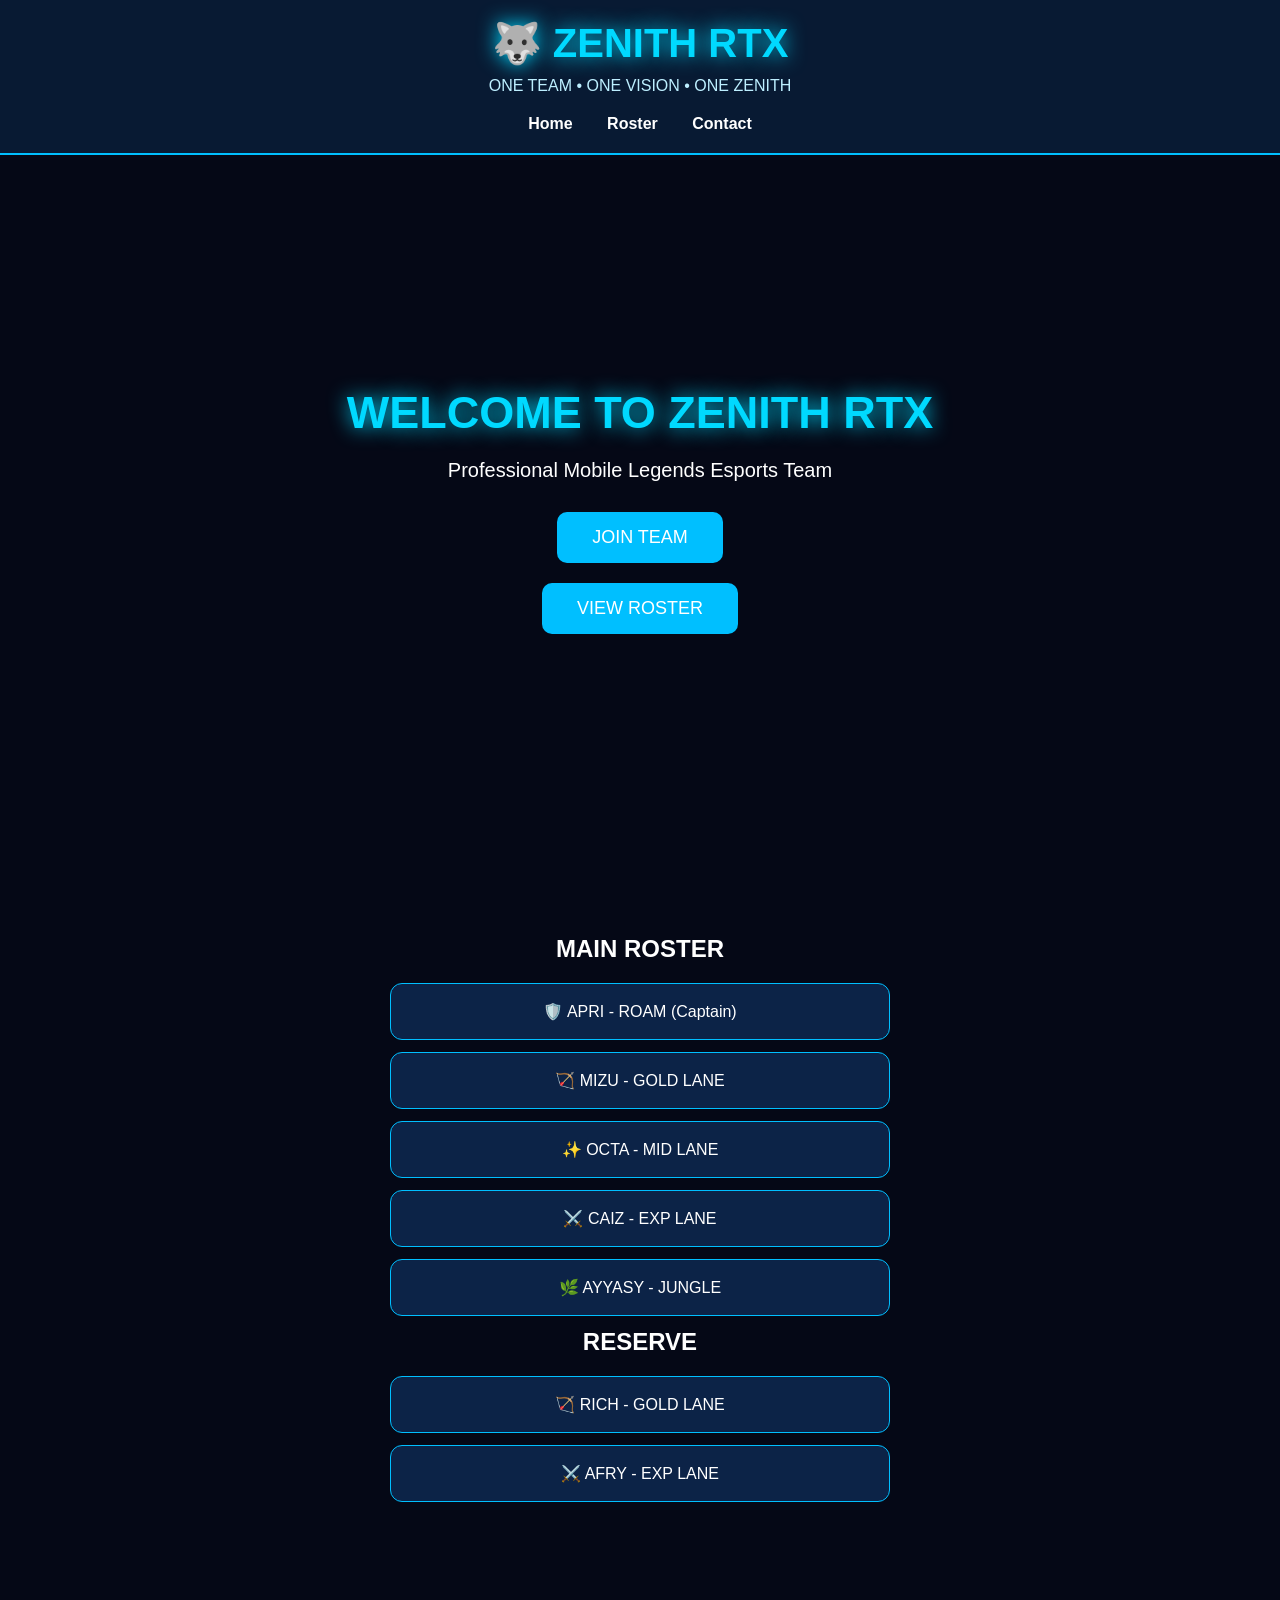
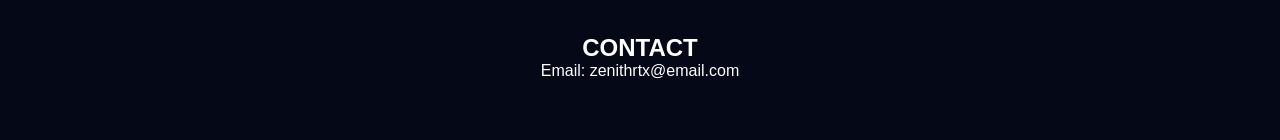
==== Index.html @ 930bee7c "Create Index.html" ====
<!DOCTYPE html>
<html lang="id">
<head>
    <meta charset="UTF-8">
    <meta name="viewport" content="width=device-width, initial-scale=1.0">
    <title>ZENITH RTX Esports</title>
    <link rel="stylesheet" href="style.css">
</head>
<body>

<header>
    <h1>🐺 ZENITH RTX</h1>
    <p>ONE TEAM • ONE VISION • ONE ZENITH</p>

    <nav>
        <a href="#home">Home</a>
        <a href="#roster">Roster</a>
        <a href="#contact">Contact</a>
    </nav>
</header>

<section id="home">
    <h2>WELCOME TO ZENITH RTX</h2>
    <p>Professional Mobile Legends Esports Team</p>

    <button>JOIN TEAM</button>
    <button>VIEW ROSTER</button>
</section>

<section id="roster">
    <h2>MAIN ROSTER</h2>

    <ul>
        <li>🛡️ APRI - ROAM (Captain)</li>
        <li>🏹 MIZU - GOLD LANE</li>
        <li>✨ OCTA - MID LANE</li>
        <li>⚔️ CAIZ - EXP LANE</li>
        <li>🌿 AYYASY - JUNGLE</li>
    </ul>

    <h2>RESERVE</h2>

    <ul>
        
        <li>🏹 RICH - GOLD LANE</li>
        <li>⚔️ AFRY - EXP LANE</li>
    </ul>
</section>

<section id="contact">
    <h2>CONTACT</h2>
    <p>Email: zenithrtx@email.com</p>
</section>

<script src="script.js"></script>

</body>
</html>
---- style.css ----
*{
    margin:0;
    padding:0;
    box-sizing:border-box;
    font-family:Arial, sans-serif;
}

body{
    background:#050816;
    color:white;
}

header{
    background:#081a33;
    padding:20px;
    text-align:center;
    border-bottom:2px solid #00bfff;
}

header h1{
    color:#00d9ff;
    font-size:40px;
    text-shadow:0 0 20px #00d9ff;
}

header p{
    color:#bdefff;
    margin-top:10px;
}

nav{
    margin-top:20px;
}

nav a{
    color:white;
    text-decoration:none;
    margin:0 15px;
    font-weight:bold;
}

nav a:hover{
    color:#00d9ff;
}

section{
    padding:60px 20px;
    text-align:center;
}

#home{
    min-height:80vh;
    display:flex;
    flex-direction:column;
    justify-content:center;
    align-items:center;
}

#home h2{
    font-size:45px;
    color:#00d9ff;
    text-shadow:0 0 20px #00d9ff;
}

#home p{
    margin:20px 0;
    font-size:20px;
}

button{
    padding:15px 35px;
    margin:10px;
    border:none;
    border-radius:10px;
    background:#00bfff;
    color:white;
    cursor:pointer;
    font-size:18px;
    transition:.3s;
}

button:hover{
    transform:scale(1.08);
    box-shadow:0 0 20px #00d9ff;
}

ul{
    list-style:none;
    margin-top:20px;
}

li{
    background:#0c2347;
    margin:12px auto;
    padding:18px;
    border-radius:12px;
    max-width:500px;
    border:1px solid #00bfff;
}

footer{
    text-align:center;
    padding:20px;
    background:#081a33;
    color:#ccc;
}
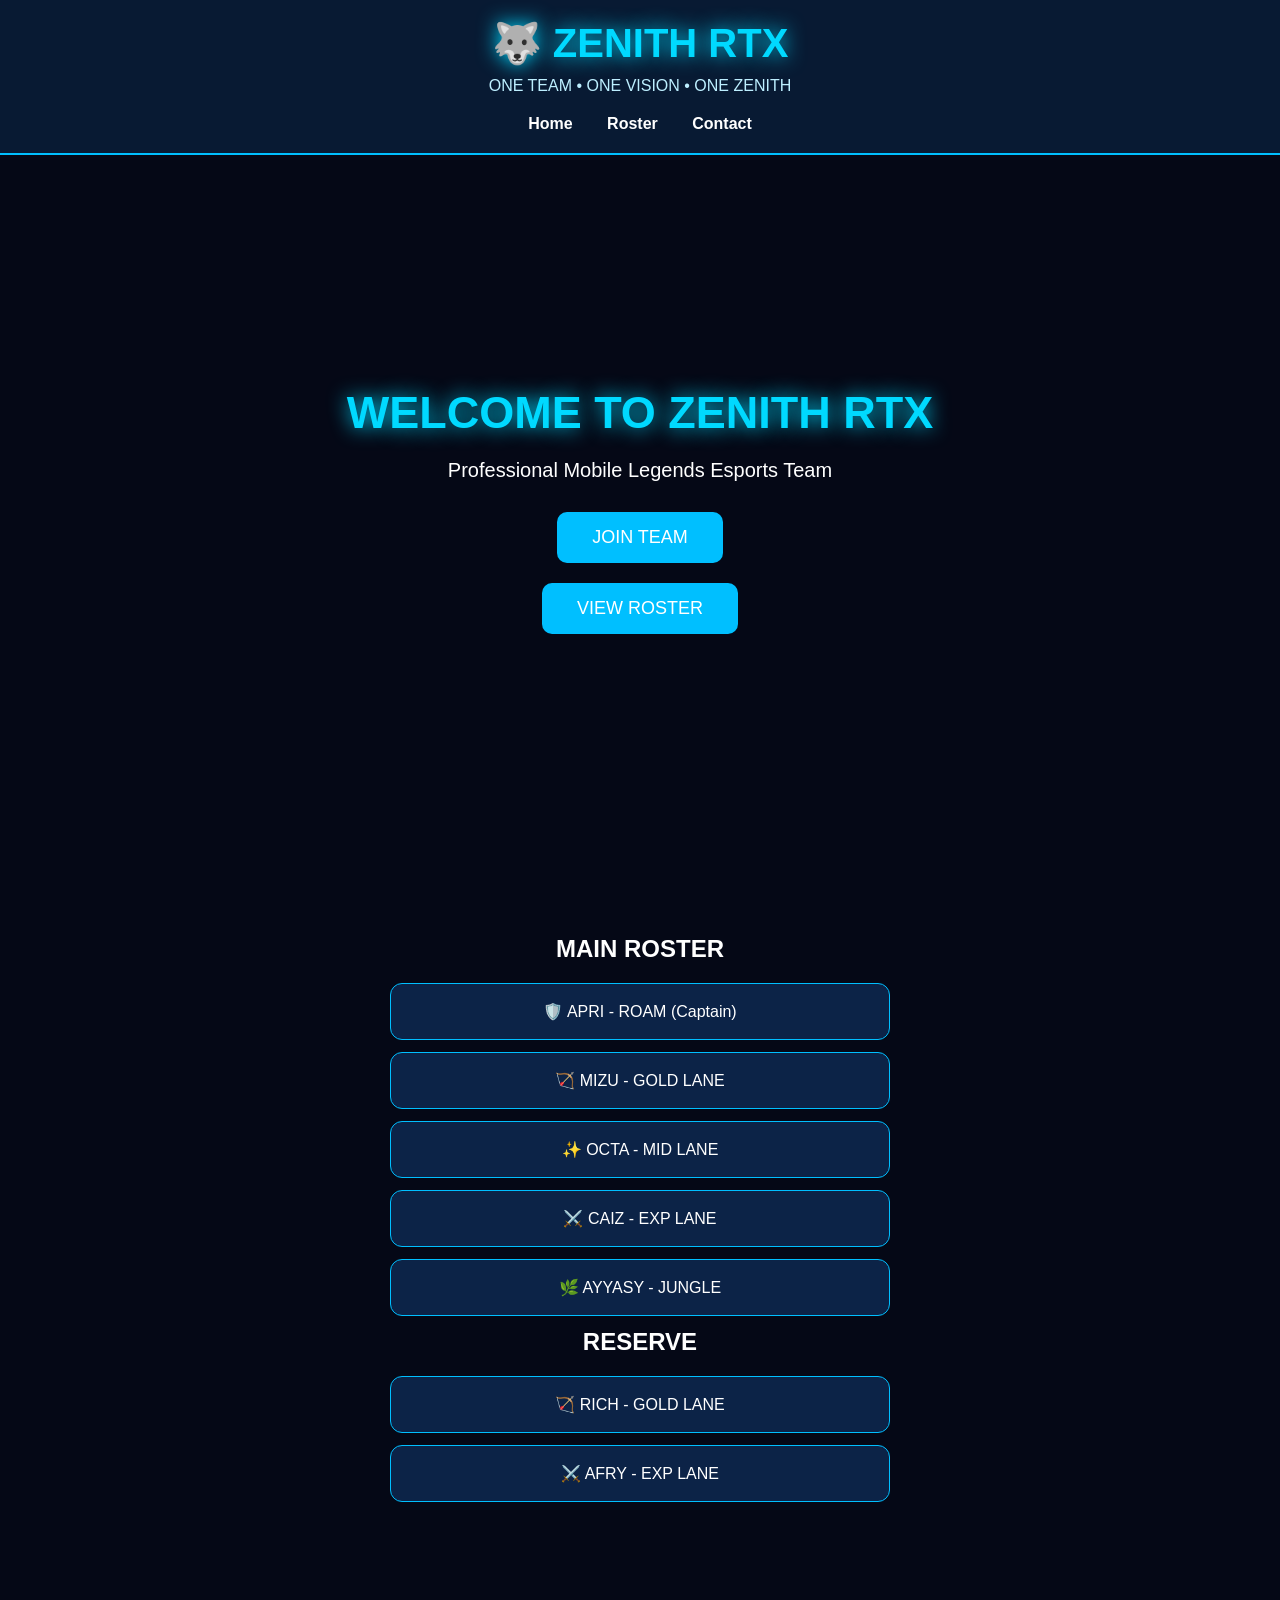
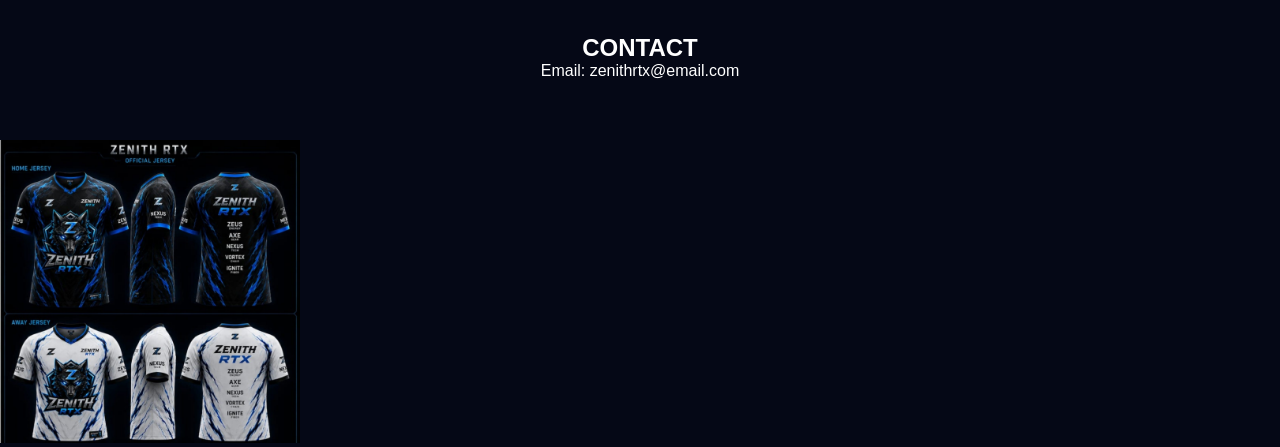
==== commit 3c23169f: "Update Index.html" ====
--- a/Index.html
+++ b/Index.html
@@ -54,5 +54,5 @@
 
 <script src="script.js"></script>
 
-</body>
+</body><img src="IMG-20260706-WA0067.jpg" alt="Jersey ZENITH RTX" width="300">
 </html>
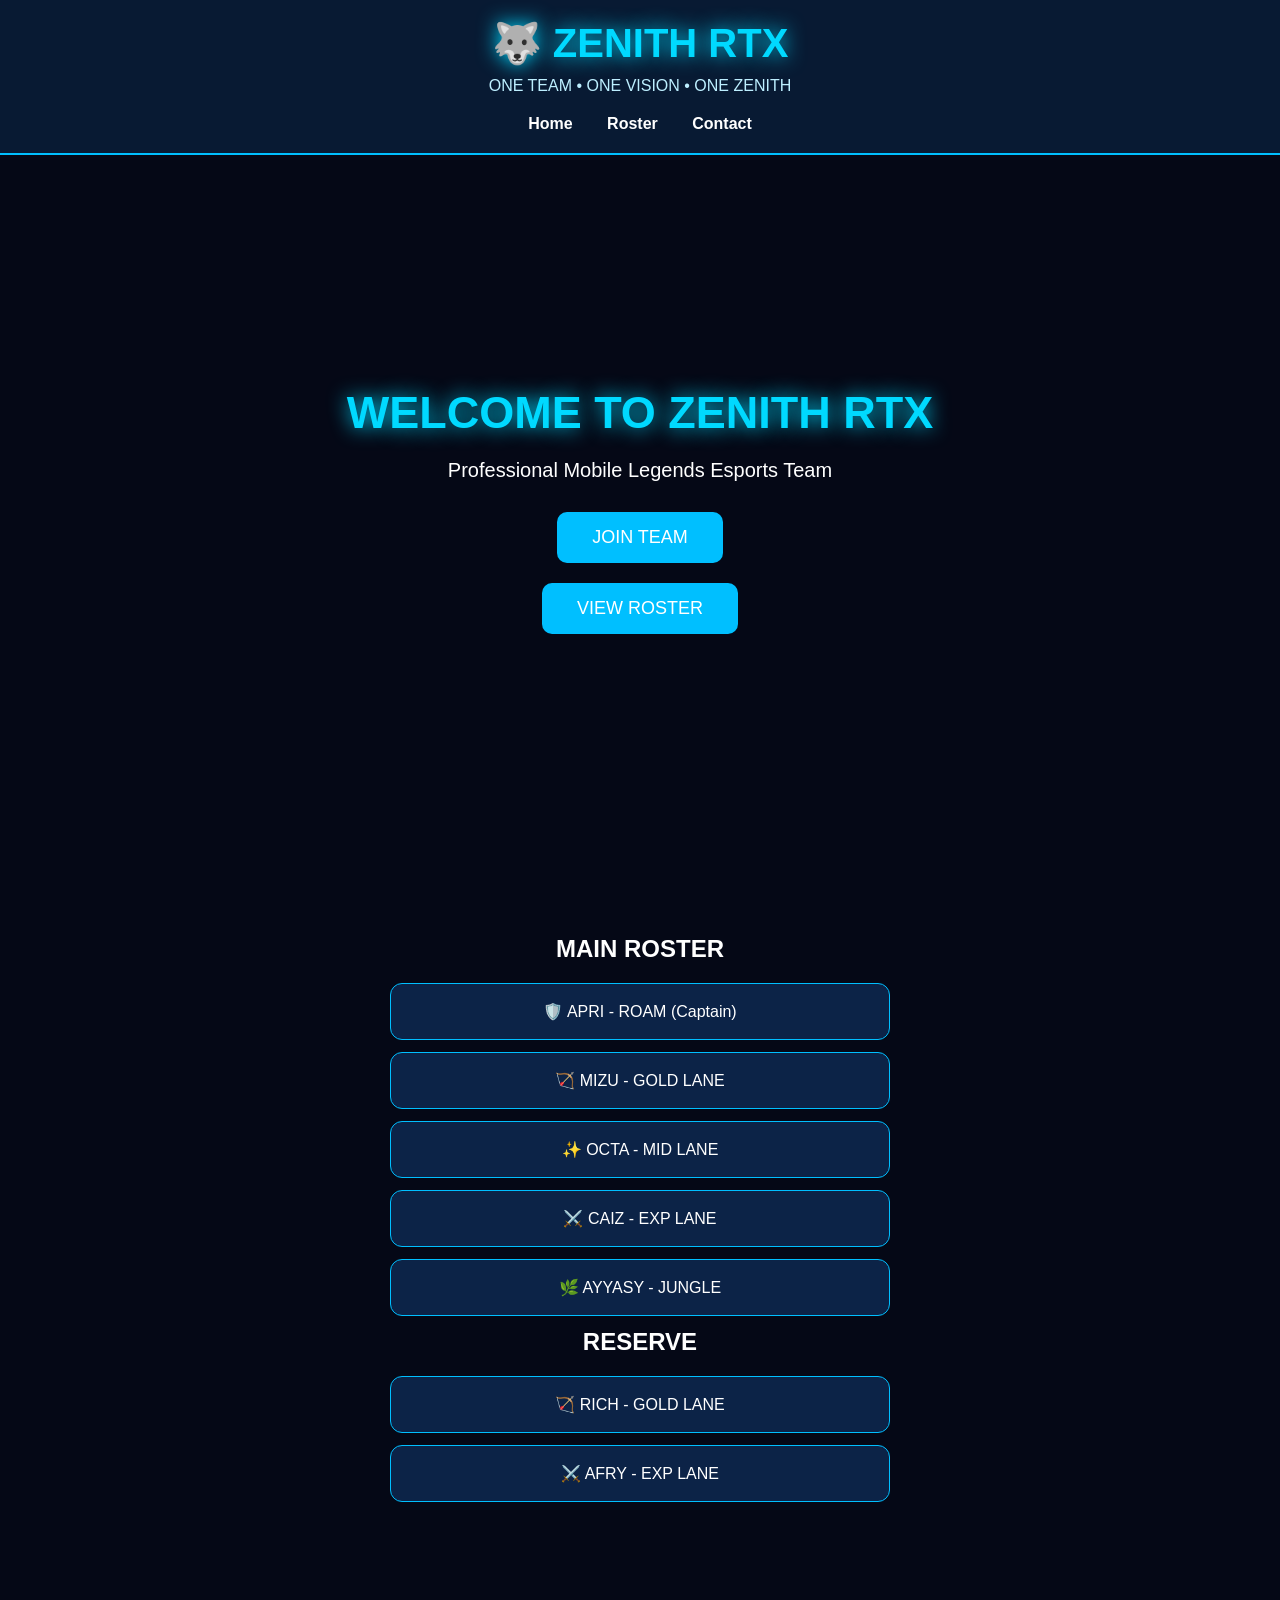
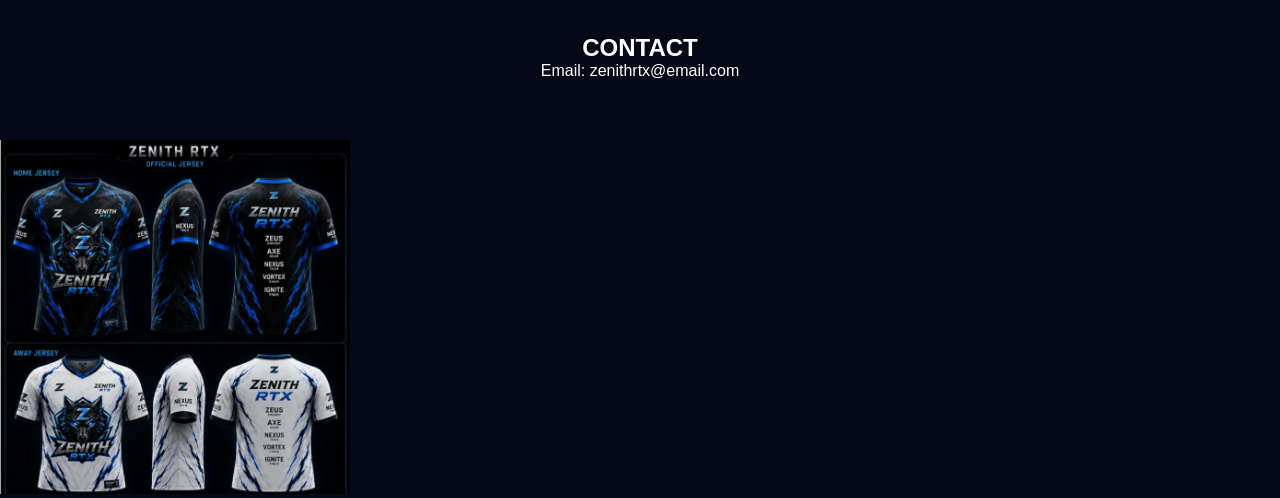
==== commit 36bf33f7: "Create Index.html" ====
--- a/Index.html
+++ b/Index.html
@@ -52,7 +52,9 @@
     <p>Email: zenithrtx@email.com</p>
 </section>
 
+<img src="IMG-20260706-WA0067.jpg" alt="Jersey ZENITH RTX" width="350">
+
 <script src="script.js"></script>
 
-</body><img src="IMG-20260706-WA0067.jpg" alt="Jersey ZENITH RTX" width="300">
+</body>
 </html>
